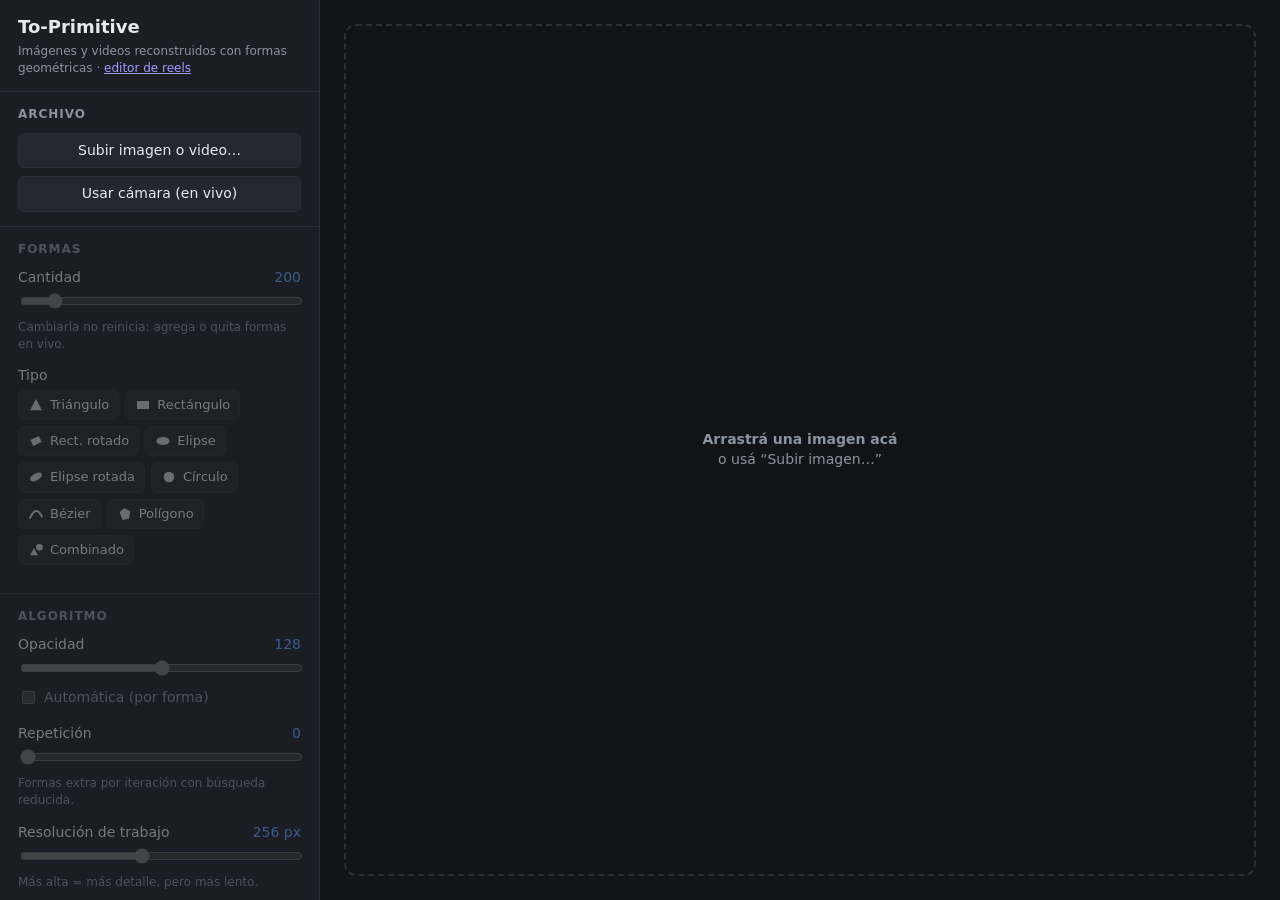
==== web/index.html @ 0e5460ea "Reels, part 2: reel editor page with source, portion, 9:16 framing and preview New page /reels.html:" ====
<!doctype html>
<html lang="es">
<head>
  <meta charset="utf-8">
  <meta name="viewport" content="width=device-width, initial-scale=1">
  <title>To-Primitive</title>
  <link rel="icon" href="data:image/svg+xml,%3Csvg xmlns='http://www.w3.org/2000/svg' viewBox='0 0 16 16'%3E%3Cpath d='M1 15 8 1l7 14z' fill='%236aa8ff'/%3E%3C/svg%3E">
  <link rel="stylesheet" href="style.css">
</head>
<body>
  <aside id="panel">
    <header>
      <h1>To-Primitive</h1>
      <p class="sub">Imágenes y videos reconstruidos con formas geométricas · <a href="reels.html">editor de reels</a></p>
    </header>

    <section>
      <h2>Archivo</h2>
      <label class="button wide">
        <input id="file" type="file" accept="image/*,video/*" hidden>
        Subir imagen o video…
      </label>
      <button id="liveStart" class="wide" style="margin-top:8px">Usar cámara (en vivo)</button>
    </section>

    <section id="videoSection" hidden>
      <h2>Video</h2>
      <p id="videoInfo" class="hint"></p>
      <div class="field">
        <label for="timeline">Frames de prueba <output id="timeOut"></output></label>
        <input id="timeline" type="range" min="0" max="1" step="0.01" value="0">
        <img id="scrub" class="scrub" alt="">
        <button id="addFrame" class="wide">Agregar este frame</button>
        <p class="hint">Ajustá los parámetros sobre algunos frames y después renderizá el video completo.</p>
      </div>
      <div id="frames" class="frames"></div>
    </section>

    <fieldset id="controls" disabled>
      <section>
        <h2>Formas</h2>
        <div class="field">
          <label for="shapes">Cantidad <output id="shapesOut"></output></label>
          <input id="shapes" type="range" min="1" max="2000" value="200">
          <p class="hint">Cambiarla no reinicia: agrega o quita formas en vivo.</p>
        </div>
        <div class="field">
          <label>Tipo</label>
          <div id="mode" class="chips">
            <button data-value="1"><svg viewBox="0 0 24 24" aria-hidden="true"><path d="M12 3 21 20H3z"/></svg>Triángulo</button>
            <button data-value="2"><svg viewBox="0 0 24 24" aria-hidden="true"><rect x="3" y="6" width="18" height="12"/></svg>Rectángulo</button>
            <button data-value="5"><svg viewBox="0 0 24 24" aria-hidden="true"><rect x="5" y="7" width="14" height="10" transform="rotate(-25 12 12)"/></svg>Rect. rotado</button>
            <button data-value="3"><svg viewBox="0 0 24 24" aria-hidden="true"><ellipse cx="12" cy="12" rx="10" ry="6"/></svg>Elipse</button>
            <button data-value="7"><svg viewBox="0 0 24 24" aria-hidden="true"><ellipse cx="12" cy="12" rx="10" ry="5" transform="rotate(-30 12 12)"/></svg>Elipse rotada</button>
            <button data-value="4"><svg viewBox="0 0 24 24" aria-hidden="true"><circle cx="12" cy="12" r="8"/></svg>Círculo</button>
            <button data-value="6"><svg viewBox="0 0 24 24" aria-hidden="true"><path d="M3 18Q12 -2 21 16" fill="none" stroke="currentColor" stroke-width="3" stroke-linecap="round"/></svg>Bézier</button>
            <button data-value="8"><svg viewBox="0 0 24 24" aria-hidden="true"><path d="M4 9 11 3l9 5-2 11-10 2z"/></svg>Polígono</button>
            <button data-value="0"><svg viewBox="0 0 24 24" aria-hidden="true"><path d="M3 20 9 9l6 11z"/><circle cx="17" cy="8" r="5"/></svg>Combinado</button>
          </div>
        </div>
      </section>

      <section>
        <h2>Algoritmo</h2>
        <div class="field">
          <label for="alpha">Opacidad <output id="alphaOut"></output></label>
          <input id="alpha" type="range" min="1" max="255" value="128">
          <label class="check"><input id="alphaAuto" type="checkbox"> Automática (por forma)</label>
        </div>
        <div class="field">
          <label for="repeat">Repetición <output id="repeatOut"></output></label>
          <input id="repeat" type="range" min="0" max="10" value="0">
          <p class="hint">Formas extra por iteración con búsqueda reducida.</p>
        </div>
        <div class="field">
          <label for="inputSize">Resolución de trabajo <output id="inputSizeOut"></output></label>
          <input id="inputSize" type="range" min="64" max="512" step="16" value="256">
          <p class="hint">Más alta = más detalle, pero más lento.</p>
        </div>
        <div class="field">
          <label for="background">Fondo</label>
          <div class="row">
            <input id="background" type="color" value="#000000">
            <label class="check"><input id="bgAuto" type="checkbox" checked> Color promedio</label>
          </div>
        </div>
        <div class="row">
          <button id="pause" class="wide">Pausar</button>
          <button id="restart" class="wide" title="Nueva corrida con los mismos parámetros">Regenerar</button>
        </div>
      </section>

      <section id="liveSection" hidden>
        <h2>En vivo</h2>
        <div class="field">
          <label for="liveBudget">Tiempo por keyframe <output id="liveBudgetOut"></output></label>
          <input id="liveBudget" type="range" min="40" max="400" step="10" value="120">
          <p class="hint">Más tiempo = más calidad y menos keyframes por segundo. Con pocas formas y resolución baja va más fluido.</p>
        </div>
        <div class="field">
          <label for="liveAdapt">Seguimiento del movimiento <output id="liveAdaptOut"></output></label>
          <input id="liveAdapt" type="range" min="0" max="200" step="5" value="30">
        </div>
        <div class="field">
          <label for="liveInterp">Interpolación</label>
          <select id="liveInterp">
            <option value="smooth">Suave</option>
            <option value="linear">Lineal</option>
            <option value="step">Sin interpolar</option>
          </select>
        </div>
        <label class="check"><input id="liveFlow" type="checkbox" checked> Flujo óptico (las formas siguen el movimiento)</label>
        <div class="row">
          <label class="check"><input id="liveMirror" type="checkbox" checked> Espejo</label>
          <label class="check"><input id="liveShowCam" type="checkbox" checked> Ver cámara</label>
        </div>
        <div class="row" style="margin-top:10px">
          <button id="liveRec" class="wide primary">● Grabar</button>
          <button id="liveStop" class="wide">Detener cámara</button>
        </div>
        <p id="liveStats" class="hint"></p>
      </section>

      <section id="recordSection" hidden>
        <h2>Grabar construcción</h2>
        <div class="field">
          <label>Estilo</label>
          <div id="recStyle" class="chips">
            <button data-value="2d" class="on">Plano (2D)</button>
            <button data-value="3d">Escena 3D</button>
          </div>
        </div>
        <div id="rec3d" hidden>
          <div class="field">
            <label for="sceneDepthMode">Profundidad de cada forma</label>
            <select id="sceneDepthMode"></select>
          </div>
          <div class="field">
            <label for="sceneDepth">Separación en profundidad <output id="sceneDepthOut"></output></label>
            <input id="sceneDepth" type="range" min="0" max="2" step="0.05" value="0.8">
            <p class="hint">De frente siempre se ve la imagen exacta; la separación se nota al mover la cámara.</p>
          </div>
          <div class="field">
            <label for="sceneAssembly">Cómo se arman</label>
            <select id="sceneAssembly"></select>
          </div>
          <div class="field">
            <label for="sceneScatter">Distancia del recorrido <output id="sceneScatterOut"></output></label>
            <input id="sceneScatter" type="range" min="0.1" max="2" step="0.05" value="1">
          </div>
          <div class="field">
            <label for="sceneStagger">Escalonado <output id="sceneStaggerOut"></output></label>
            <input id="sceneStagger" type="range" min="0" max="1" step="0.05" value="0.6">
            <p class="hint">0 = todas viajan juntas; 1 = llegan una detrás de otra (en el orden de aparición).</p>
          </div>
          <div class="field">
            <label for="sceneCamera">Cámara</label>
            <select id="sceneCamera"></select>
          </div>
          <div class="field">
            <label for="sceneAngle">Ángulo de cámara <output id="sceneAngleOut"></output></label>
            <input id="sceneAngle" type="range" min="0" max="80" step="1" value="35">
          </div>
        </div>
        <div class="field">
          <label for="recDirection">Dirección</label>
          <select id="recDirection"></select>
        </div>
        <div class="field">
          <label for="recOrder">Orden de aparición</label>
          <select id="recOrder"></select>
        </div>
        <div class="field">
          <label for="recCurve">Velocidad (curva de easing)</label>
          <select id="recCurve"></select>
          <p class="hint" id="curveHint"></p>
        </div>
        <div id="rec2d">
          <div class="field">
            <label for="recEffect">Efecto de aparición</label>
            <select id="recEffect"></select>
          </div>
          <div class="field">
            <label for="recEffectTime">Duración del efecto <output id="recEffectTimeOut"></output></label>
            <input id="recEffectTime" type="range" min="0.05" max="3" step="0.05" value="0.6">
          </div>
        </div>
        <div class="row">
          <div class="field wide">
            <label for="recDuration">Duración (s)</label>
            <input id="recDuration" type="number" min="0.5" max="120" step="0.5" value="6">
          </div>
          <div class="field wide">
            <label for="recHoldStart">Pausa inicio</label>
            <input id="recHoldStart" type="number" min="0" max="10" step="0.25" value="0.5">
          </div>
          <div class="field wide">
            <label for="recHoldEnd">Pausa final</label>
            <input id="recHoldEnd" type="number" min="0" max="10" step="0.25" value="2">
          </div>
        </div>
        <div class="row" style="margin-top:14px">
          <div class="field wide">
            <label for="recFps">FPS</label>
            <select id="recFps"><option>24</option><option selected>30</option><option>60</option></select>
          </div>
          <div class="field wide">
            <label for="recSize">Resolución</label>
            <select id="recSize">
              <option value="1280">720p</option>
              <option value="1920" selected>1080p</option>
              <option value="2560">1440p</option>
              <option value="3840">4K</option>
            </select>
          </div>
        </div>
        <div class="row" style="margin-top:10px">
          <button id="recPreview" class="wide">Ver grabación</button>
          <button id="recExport" class="wide primary">Exportar MP4</button>
        </div>
        <button id="recCancel" class="wide" hidden>Cancelar exportación</button>
        <progress id="recProgress" max="1" value="0" hidden></progress>
        <p id="recStatus" class="hint">Usa las formas visibles en el editor. Los cambios se ven al instante en la pestaña “Grabación”.</p>
      </section>

      <section id="renderSection" hidden>
        <h2>Animación</h2>
        <div class="field">
          <label for="kfps">Keyframes por segundo</label>
          <select id="kfps"></select>
          <p class="hint">Cuántos frames del video se calculan; el movimiento entre ellos se interpola. Menos = más rápido de calcular.</p>
        </div>
        <div class="field">
          <label for="adapt">Seguimiento del movimiento <output id="adaptOut"></output></label>
          <input id="adapt" type="range" min="0" max="300" step="10" value="60">
          <label class="check"><input id="videoFlow" type="checkbox" checked> Flujo óptico (las formas siguen el movimiento)</label>
          <p class="hint">Cada keyframe parte de las formas del anterior. Más alto = las formas siguen mejor el movimiento; 0 = quedan fijas y solo cambian de color.</p>
        </div>
        <div class="row">
          <button id="compute" class="wide primary">Calcular animación</button>
          <button id="cancelCompute" class="wide" hidden>Cancelar</button>
        </div>
        <progress id="progress" max="1" value="0" hidden></progress>
        <p id="computeStatus" class="hint"></p>

        <div class="field" style="margin-top:14px">
          <label for="interp">Interpolación</label>
          <select id="interp">
            <option value="smooth">Suave (curva continua)</option>
            <option value="linear">Lineal</option>
            <option value="step">Sin interpolar (saltos)</option>
          </select>
          <p class="hint">Se aplica al instante, sin recalcular.</p>
        </div>
      </section>

      <section id="exportAnimSection" hidden>
        <h2>Exportar animación</h2>
        <div class="row">
          <div class="field wide">
            <label for="outFps">FPS</label>
            <select id="outFps">
              <option>24</option>
              <option selected>30</option>
              <option>60</option>
            </select>
          </div>
          <div class="field wide">
            <label for="outSize">Resolución</label>
            <select id="outSize">
              <option value="1280">720p</option>
              <option value="1920" selected>1080p</option>
              <option value="2560">1440p</option>
              <option value="3840">4K</option>
            </select>
          </div>
        </div>
        <label class="check"><input id="audio" type="checkbox" checked> Mantener audio (MP4)</label>
        <div class="row" style="margin-top:10px">
          <button data-anim-export="mp4" class="wide primary">MP4</button>
          <button data-anim-export="lottie" class="wide" title="JSON para After Effects (Bodymovin) o la web">Lottie</button>
          <button data-anim-export="json" class="wide" title="Keyframes crudos">JSON</button>
        </div>
        <button id="cancelExport" class="wide" hidden>Cancelar exportación</button>
        <progress id="exportProgress" max="1" value="0" hidden></progress>
        <p id="exportStatus" class="hint"></p>
      </section>

      <section>
        <h2 id="exportTitle">Exportar</h2>
        <div class="field">
          <label for="exportSize">Tamaño (lado mayor, px)</label>
          <input id="exportSize" type="number" min="16" max="8192" value="1024">
        </div>
        <div class="row">
          <button data-export="png" class="wide">PNG</button>
          <button data-export="svg" class="wide">SVG</button>
          <button data-export="gif" class="wide">GIF</button>
        </div>
      </section>
    </fieldset>

    <footer id="stats">Sin imagen</footer>
  </aside>

  <main id="stage">
    <nav id="tabs" hidden>
      <button data-tab="editor" class="on">Editor</button>
      <button data-tab="render" id="playerTab">Animación</button>
    </nav>
    <div id="drop">
      <p><strong>Arrastrá una imagen acá</strong><br>o usá “Subir imagen…”</p>
    </div>
    <div id="view" hidden>
      <svg id="out" xmlns="http://www.w3.org/2000/svg">
        <defs><clipPath id="clip"><rect id="clipRect" x="0" y="0"/></clipPath></defs>
        <g clip-path="url(#clip)"><rect id="bg" x="0" y="0"/><g id="shapesG" transform="translate(0.5 0.5)"></g></g>
      </svg>
      <img id="original" alt="Original" hidden>
    </div>
    <div id="renderView" hidden>
      <div id="playerBox"><canvas id="player"></canvas></div>
      <div id="playerBar">
        <button id="play" title="Reproducir / pausar (barra espaciadora)">▶</button>
        <input id="seek" type="range" min="0" max="1" step="0.001" value="0">
        <span id="clock">0:00 / 0:00</span>
        <label class="check" id="soundLabel"><input id="sound" type="checkbox" checked> Audio</label>
      </div>
      <p id="renderEmpty" class="empty">Todavía no hay animación. Ajustá los parámetros y tocá “Calcular animación”.</p>
      <video id="sourceVideo" preload="auto" playsinline hidden></video>
    </div>
    <div id="liveView" hidden>
      <div id="liveBox"><canvas id="liveCanvas"></canvas></div>
      <video id="liveCam" muted playsinline></video>
    </div>
    <button id="compare" hidden title="Mantené apretado (o la barra espaciadora) para ver el original">Ver original</button>
  </main>

  <script src="mp4.js"></script>
  <script src="motion.js"></script>
  <script src="build.js"></script>
  <script src="scene3d.js"></script>
  <script src="picker.js"></script>
  <script src="live.js"></script>
  <script src="app.js"></script>
</body>
</html>
---- web/style.css ----
:root {
  --bg: #111317;
  --panel: #1a1d23;
  --line: #2b2f37;
  --text: #e7e9ee;
  --muted: #8b93a1;
  --accent: #6aa8ff;
  color-scheme: dark;
}

* { box-sizing: border-box; }
[hidden] { display: none !important; }

html, body { height: 100%; margin: 0; }

body {
  display: flex;
  background: var(--bg);
  color: var(--text);
  font: 14px/1.4 system-ui, -apple-system, "Segoe UI", sans-serif;
}

#panel {
  flex: 0 0 25%;
  min-width: 280px;
  max-width: 420px;
  display: flex;
  flex-direction: column;
  background: var(--panel);
  border-right: 1px solid var(--line);
  overflow-y: auto;
}

header, section, footer { padding: 14px 18px; border-bottom: 1px solid var(--line); }
h1 { margin: 0; font-size: 18px; }
h2 { margin: 0 0 10px; font-size: 12px; text-transform: uppercase; letter-spacing: .08em; color: var(--muted); }
.sub, .hint { margin: 4px 0 0; color: var(--muted); font-size: 12px; }

fieldset { border: 0; margin: 0; padding: 0; min-width: 0; }
fieldset:disabled { opacity: .45; }

.field { margin-bottom: 14px; }
.row > .field { margin-bottom: 0; }
.picks { display: grid; grid-template-columns: repeat(3, 1fr); gap: 6px; }
.pick { display: flex; flex-direction: column; gap: 4px; padding: 4px; text-align: left; }
.pick canvas { display: block; width: 100%; aspect-ratio: 3 / 2; border-radius: 4px; background: var(--bg); }
.pick span { font-size: 11px; line-height: 1.25; color: var(--muted); }
.pick.on { border-color: var(--accent); box-shadow: 0 0 0 1px var(--accent) inset; }
.pick.on span { color: var(--text); }
.field > label:first-child { display: flex; justify-content: space-between; margin-bottom: 4px; }
output { color: var(--accent); font-variant-numeric: tabular-nums; }

input[type=range] { width: 100%; accent-color: var(--accent); }
input[type=number] {
  width: 100%; padding: 6px 8px; border-radius: 6px;
  border: 1px solid var(--line); background: var(--bg); color: var(--text);
}
input[type=color] { width: 44px; height: 30px; padding: 0; border: 1px solid var(--line); border-radius: 6px; background: none; }

.check { display: inline-flex; align-items: center; gap: 6px; margin-top: 6px; color: var(--muted); }
.row { display: flex; gap: 8px; align-items: center; }

button, .button {
  display: inline-block; padding: 7px 10px; border-radius: 6px;
  border: 1px solid var(--line); background: #232730; color: var(--text);
  font: inherit; text-align: center; cursor: pointer;
}
button:hover:not(:disabled), .button:hover { border-color: var(--accent); }
.wide { flex: 1; width: 100%; }

.chips { display: flex; flex-wrap: wrap; gap: 6px; }
.chips button { padding: 5px 9px; font-size: 13px; display: inline-flex; align-items: center; gap: 6px; }
.chips svg { width: 16px; height: 16px; fill: currentColor; opacity: .85; }
.chips button.on { background: var(--accent); border-color: var(--accent); color: #0b1020; }

#stats { margin-top: auto; border-bottom: 0; color: var(--muted); font-size: 12px; font-variant-numeric: tabular-nums; }
#stats b { color: var(--text); font-weight: 600; }

#stage { flex: 1; position: relative; min-width: 0; padding: 24px; }
#stage.dragging { outline: 2px dashed var(--accent); outline-offset: -12px; }

#drop {
  position: absolute; inset: 24px; display: grid; place-items: center;
  border: 2px dashed var(--line); border-radius: 12px; color: var(--muted); text-align: center;
}

#view, #renderView { position: absolute; inset: 24px; }
#out, #original { position: absolute; inset: 0; width: 100%; height: 100%; }
#original { object-fit: contain; }

#playerBox { position: absolute; inset: 0 0 48px 0; display: grid; place-items: center; }
#player { display: block; max-width: 100%; max-height: 100%; }
#playerBar { position: absolute; left: 0; right: 0; bottom: 0; height: 36px; display: flex; align-items: center; gap: 10px; }
#playerBar #seek { flex: 1; }
#playerBar .check { margin: 0; }
#play { width: 40px; }
#clock { color: var(--muted); font-variant-numeric: tabular-nums; min-width: 110px; text-align: right; }
.empty { position: absolute; inset: 0; z-index: 1; background: var(--bg); display: grid; place-items: center; margin: 0; color: var(--muted); }

#stage:has(#tabs:not([hidden])) #view,
#stage:has(#tabs:not([hidden])) #renderView,
#stage:has(#tabs:not([hidden])) #drop { top: 64px; }
#tabs { position: absolute; top: 20px; left: 24px; display: flex; gap: 6px; }
#tabs button.on, button.primary { background: var(--accent); border-color: var(--accent); color: #0b1020; }

select {
  width: 100%; padding: 6px 8px; border-radius: 6px;
  border: 1px solid var(--line); background: var(--bg); color: var(--text); font: inherit;
}
progress { width: 100%; margin-top: 12px; accent-color: var(--accent); }
a.button { margin-top: 8px; text-decoration: none; }

.scrub { display: block; width: 100%; aspect-ratio: 16 / 9; object-fit: contain; margin: 8px 0; background: var(--bg); border-radius: 6px; }
.frames { display: grid; grid-template-columns: repeat(3, 1fr); gap: 6px; }
.frame { position: relative; padding: 0; overflow: hidden; border-width: 2px; }
.frame.on { border-color: var(--accent); }
.frame img { display: block; width: 100%; aspect-ratio: 16 / 9; object-fit: cover; }
.frame span { position: absolute; left: 4px; bottom: 2px; font-size: 11px; text-shadow: 0 0 3px #000; }
.frame i { position: absolute; right: 2px; top: 0; padding: 0 5px; font-style: normal; border-radius: 4px; background: #000a; }
.frame i:hover { background: #c33; }

#compare { position: absolute; right: 24px; bottom: 24px; }

#liveView { position: absolute; inset: 24px; }
#liveBox { position: absolute; inset: 0; display: grid; place-items: center; }
#liveCanvas { display: block; max-width: 100%; max-height: 100%; }
#liveCam { position: absolute; right: 12px; bottom: 12px; width: 22%; border-radius: 8px; border: 1px solid var(--line); }

@media (max-width: 760px) {
  body { flex-direction: column; }
  #panel { flex: none; max-width: none; max-height: 50vh; }
  #stage { min-height: 50vh; }
}
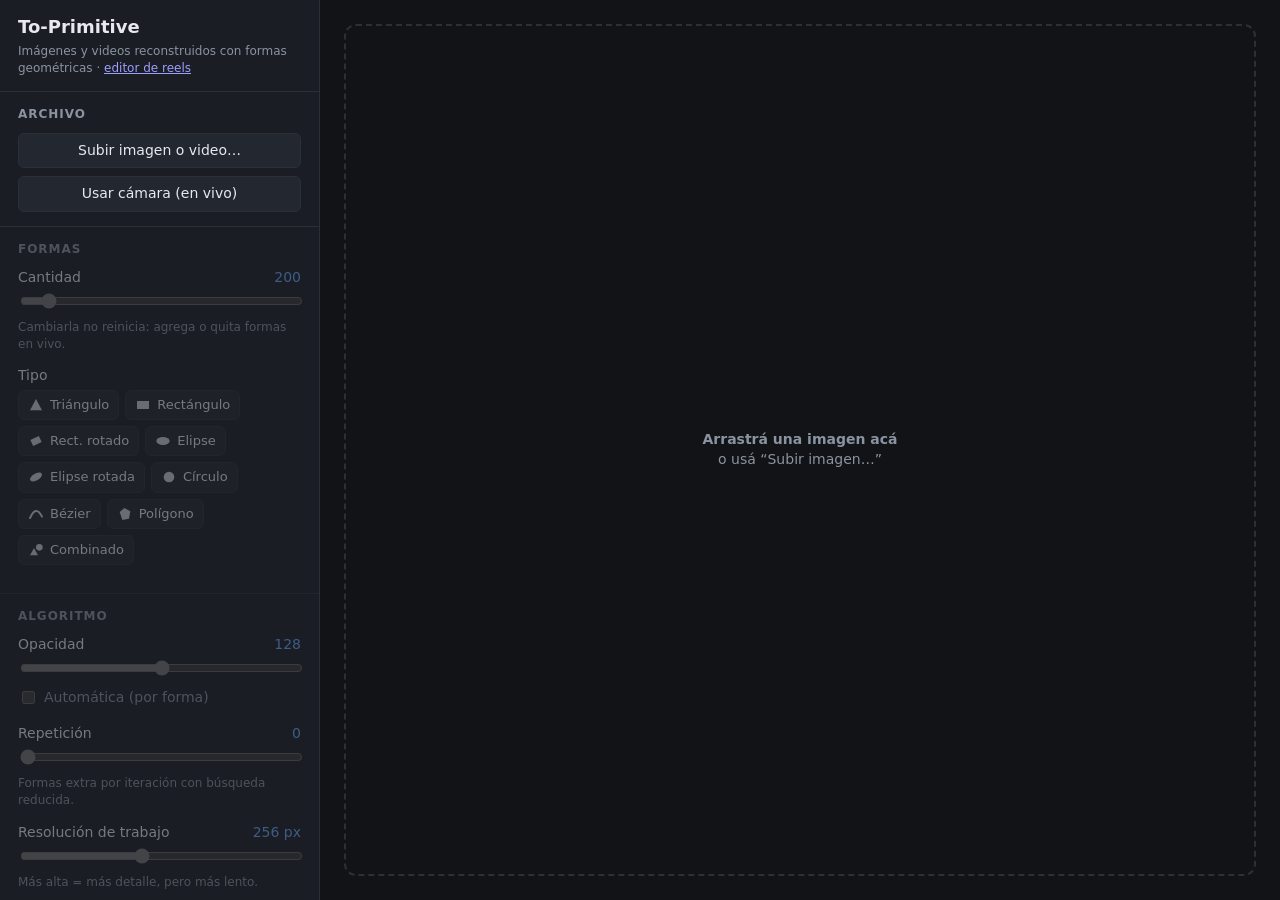
==== commit 21b7b4e5: "Allow up to 2500 shapes in both editors Co-Authored-By: Claude Opus 5.5 <noreply@anthropic.com> Clau" ====
--- a/web/index.html
+++ b/web/index.html
@@ -41,7 +41,7 @@
         <h2>Formas</h2>
         <div class="field">
           <label for="shapes">Cantidad <output id="shapesOut"></output></label>
-          <input id="shapes" type="range" min="1" max="2000" value="200">
+          <input id="shapes" type="range" min="1" max="2500" value="200">
           <p class="hint">Cambiarla no reinicia: agrega o quita formas en vivo.</p>
         </div>
         <div class="field">
@@ -172,6 +172,10 @@
         </div>
         <div class="field">
           <label for="recCurve">Velocidad (curva de easing)</label>
+          <div id="curveView" class="chips curve-view">
+            <button type="button" data-value="curve">Curva</button>
+            <button type="button" data-value="result">Resultado</button>
+          </div>
           <select id="recCurve"></select>
           <p class="hint" id="curveHint"></p>
         </div>
--- a/web/style.css
+++ b/web/style.css
@@ -47,6 +47,8 @@
 .pick span { font-size: 11px; line-height: 1.25; color: var(--muted); }
 .pick.on { border-color: var(--accent); box-shadow: 0 0 0 1px var(--accent) inset; }
 .pick.on span { color: var(--text); }
+.curve-view { margin-bottom: 6px; }
+.curve-view button { padding: 3px 8px; font-size: 12px; }
 .field > label:first-child { display: flex; justify-content: space-between; margin-bottom: 4px; }
 output { color: var(--accent); font-variant-numeric: tabular-nums; }
 
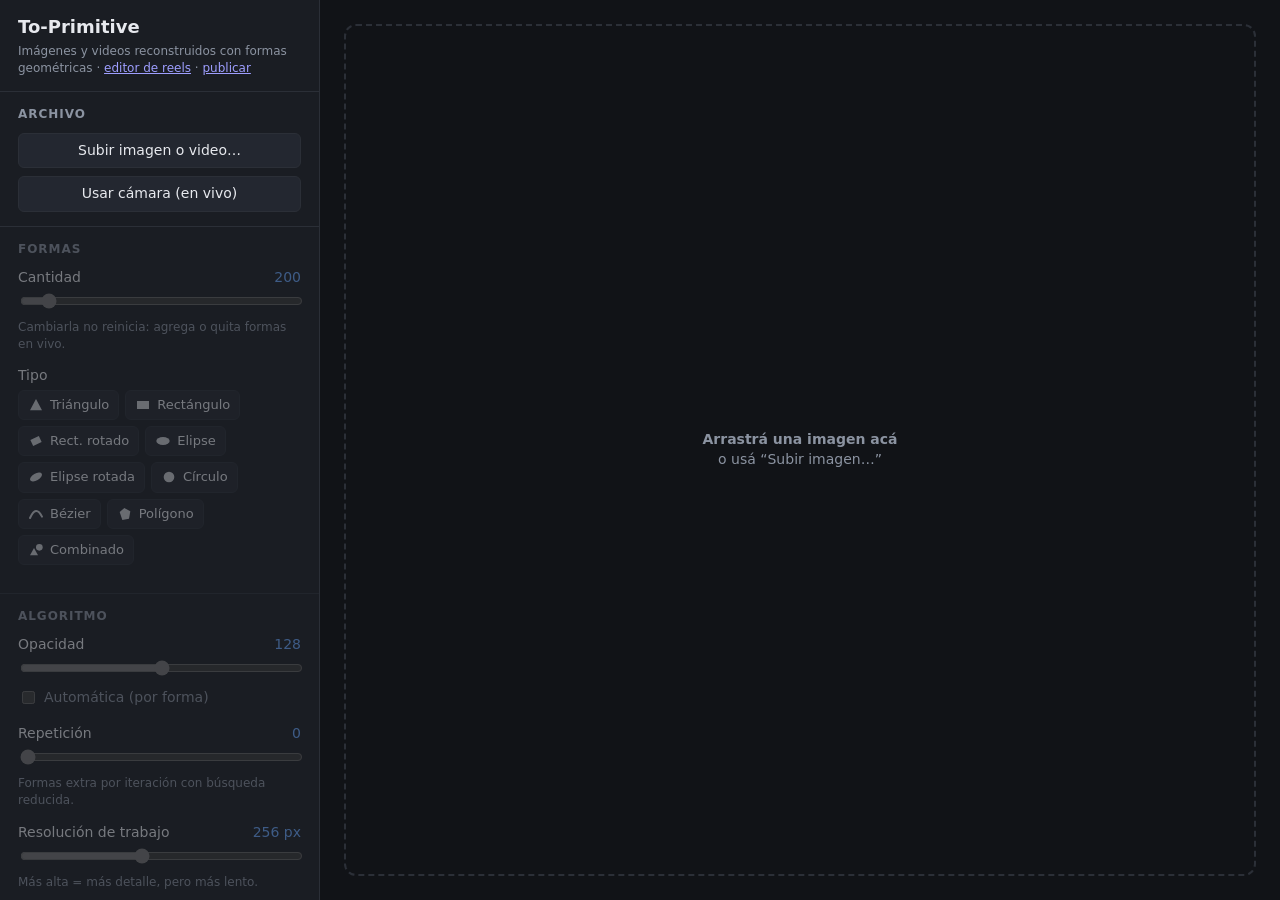
==== commit dbefc32e: "Publisher: a folder of videos, a queue and a publishing rule Videos left in the publishing folder fo" ====
--- a/web/index.html
+++ b/web/index.html
@@ -11,7 +11,7 @@
   <aside id="panel">
     <header>
       <h1>To-Primitive</h1>
-      <p class="sub">Imágenes y videos reconstruidos con formas geométricas · <a href="reels.html">editor de reels</a></p>
+      <p class="sub">Imágenes y videos reconstruidos con formas geométricas · <a href="reels.html">editor de reels</a> · <a href="publicar.html">publicar</a></p>
     </header>
 
     <section>
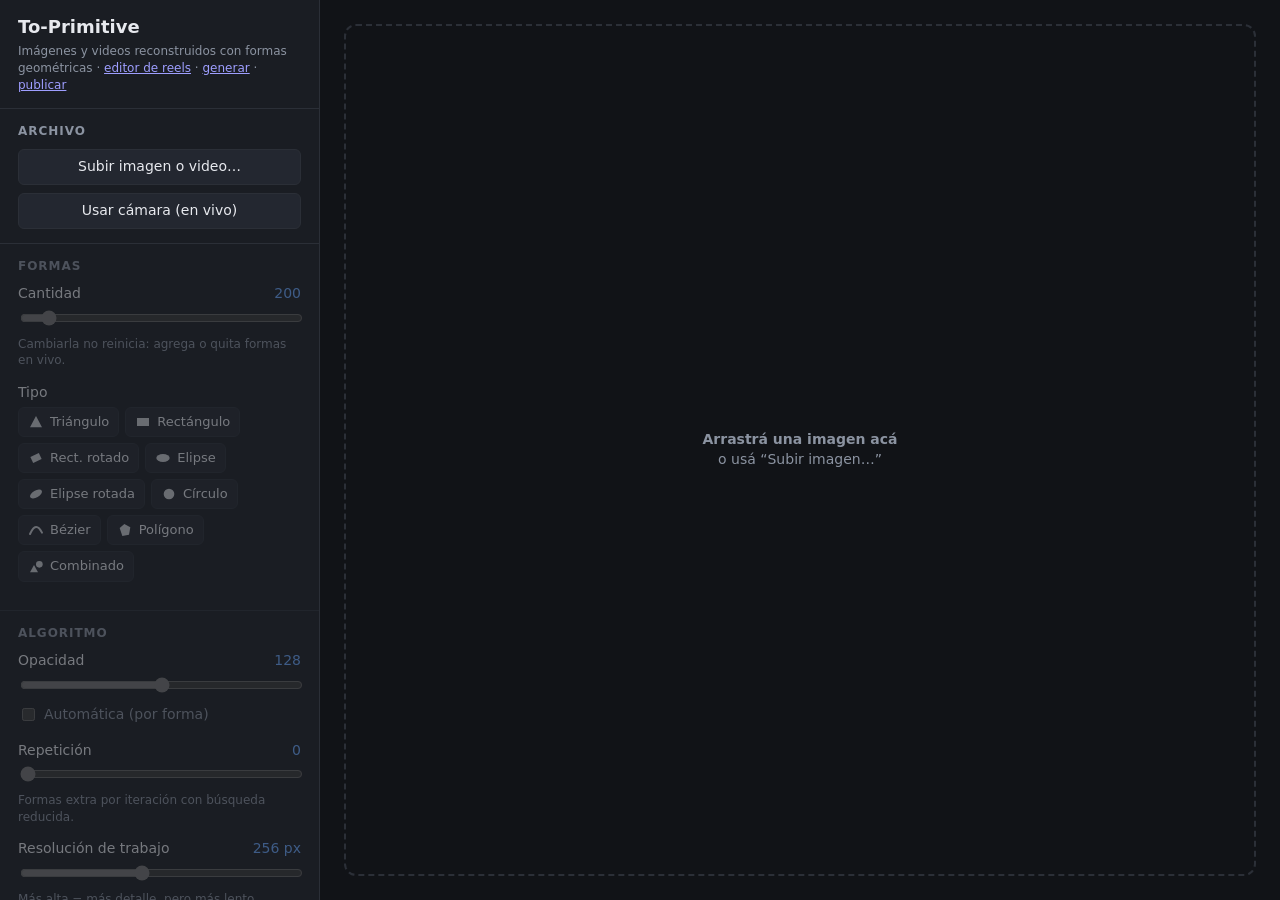
==== commit 997af78b: "Generator: reels made automatically from a folder of photos and videos Every photo or video that app" ====
--- a/web/index.html
+++ b/web/index.html
@@ -11,7 +11,7 @@
   <aside id="panel">
     <header>
       <h1>To-Primitive</h1>
-      <p class="sub">Imágenes y videos reconstruidos con formas geométricas · <a href="reels.html">editor de reels</a> · <a href="publicar.html">publicar</a></p>
+      <p class="sub">Imágenes y videos reconstruidos con formas geométricas · <a href="reels.html">editor de reels</a> · <a href="generar.html">generar</a> · <a href="publicar.html">publicar</a></p>
     </header>
 
     <section>
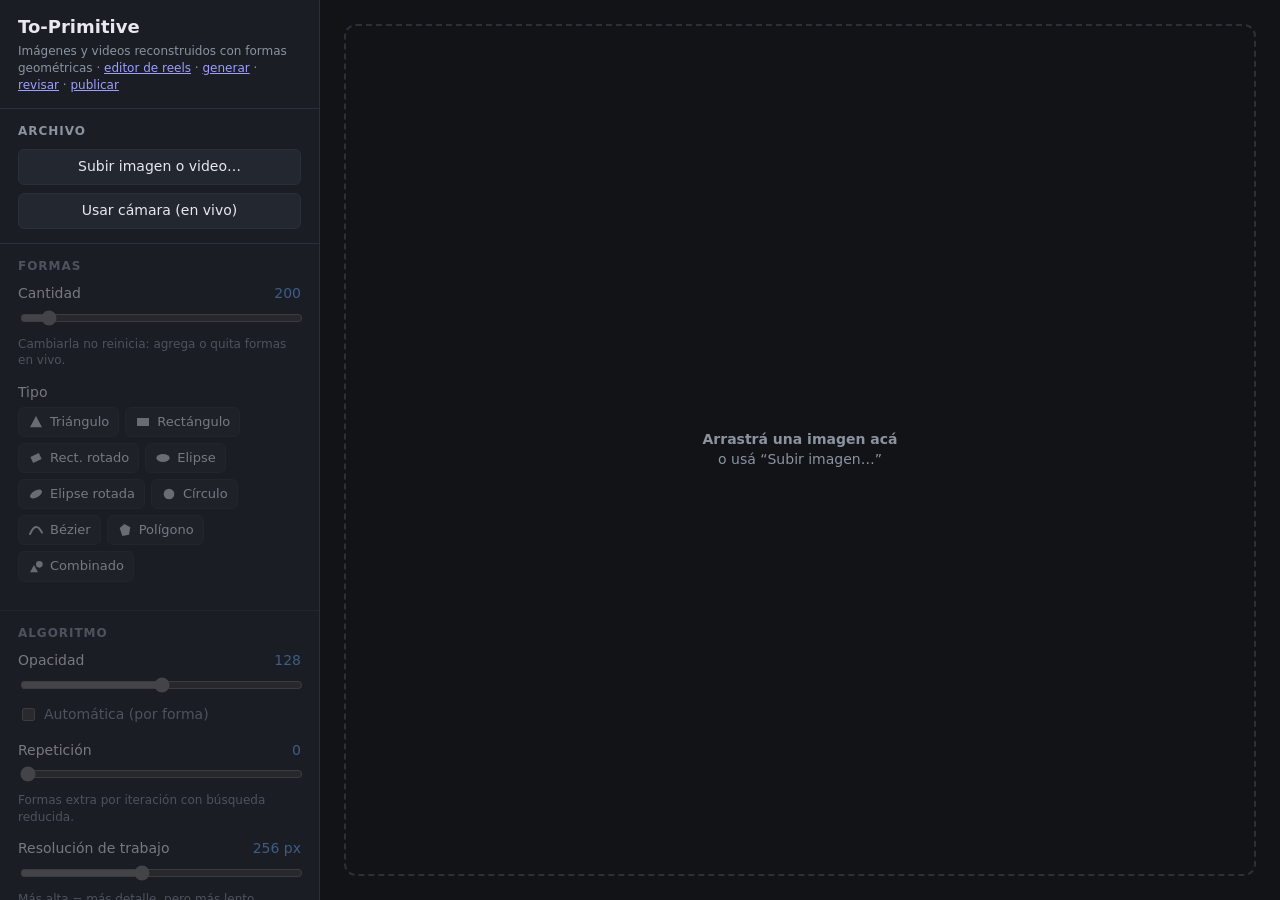
==== commit a5b71849: "Review step: choose one version per language, refine it, then queue Generated reels no longer go str" ====
--- a/web/index.html
+++ b/web/index.html
@@ -11,7 +11,7 @@
   <aside id="panel">
     <header>
       <h1>To-Primitive</h1>
-      <p class="sub">Imágenes y videos reconstruidos con formas geométricas · <a href="reels.html">editor de reels</a> · <a href="generar.html">generar</a> · <a href="publicar.html">publicar</a></p>
+      <p class="sub">Imágenes y videos reconstruidos con formas geométricas · <a href="reels.html">editor de reels</a> · <a href="generar.html">generar</a> · <a href="revisar.html">revisar</a> · <a href="publicar.html">publicar</a></p>
     </header>
 
     <section>
